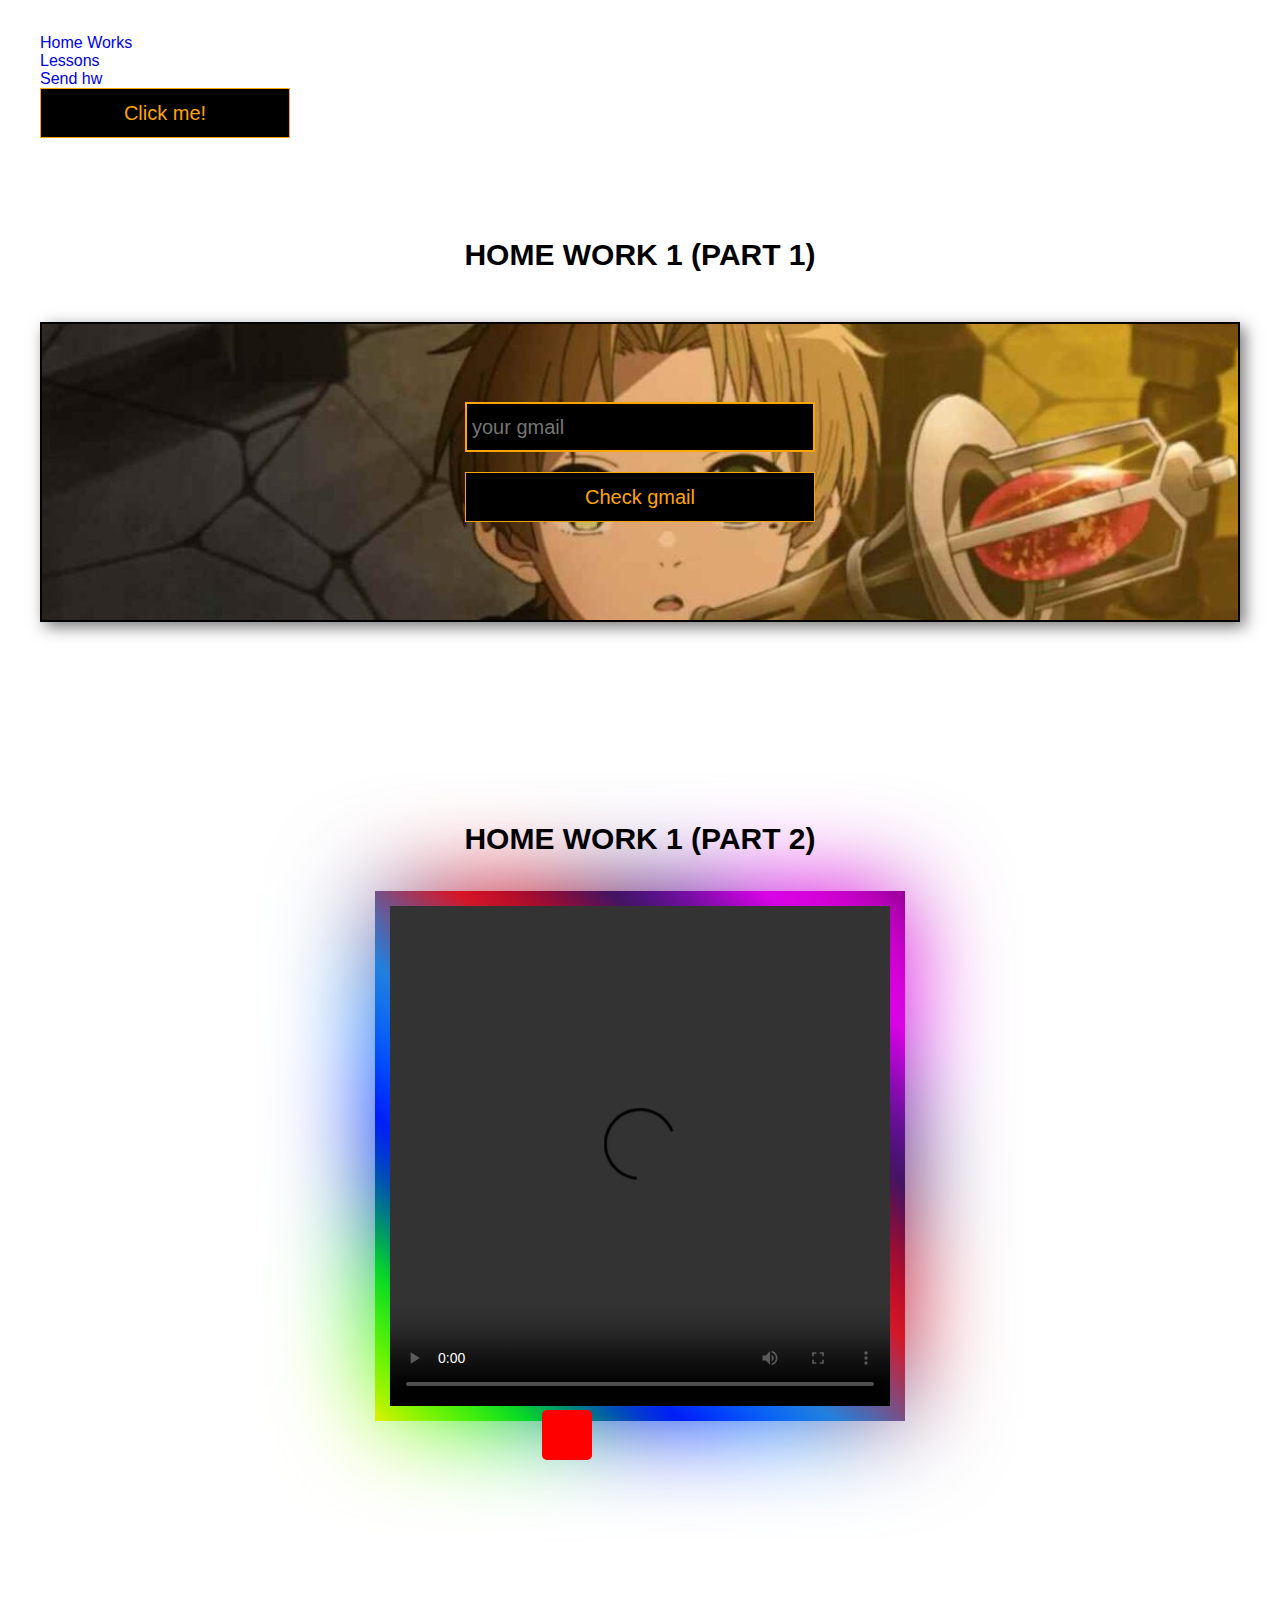
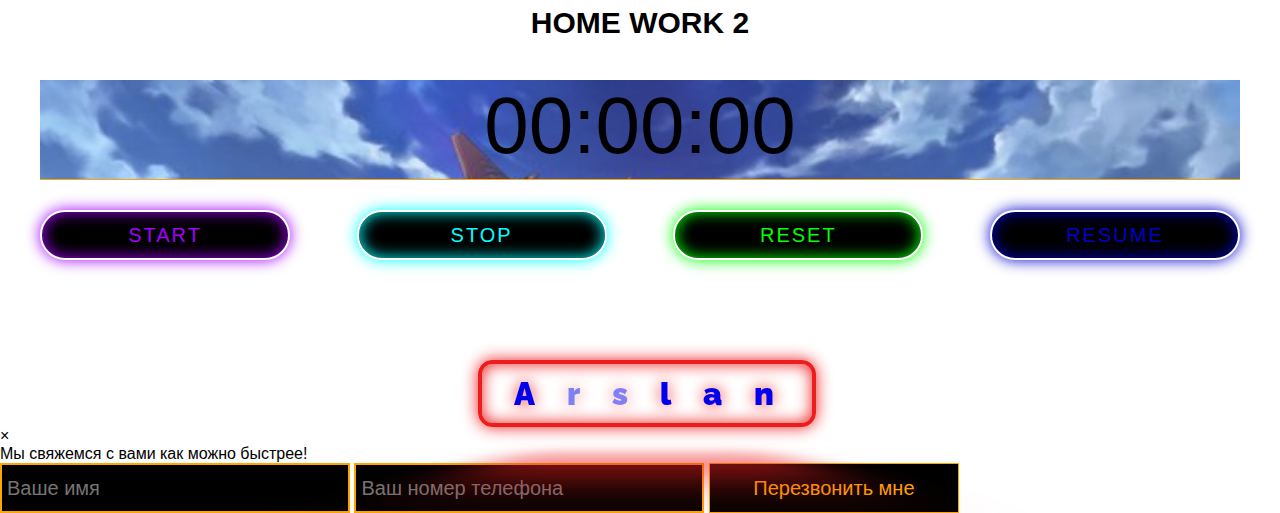
==== pages/home_works.html @ 05c57007 "dz2" ====
<!DOCTYPE html>
<html lang="en">
<head>
    <meta charset="UTF-8">
    <title>Home Works</title>
    <link rel="stylesheet" href="../css/style.css">
    <link rel="stylesheet" href="../css/core.css">
    <link rel="stylesheet" href="../css/home_works.css">
    <link rel="stylesheet" href="../css/styles.css">
</head>
<body>
        <div class="wrapper">
            <div class="header">
                <div class="container">
                    <div class="inner_header">
                        <a href="../index.html">
                            <div class="logotype">
                                <h2>Java<span>Script</span></h2>
                            </div>
                        </a>
                        <ul class="menu">
                            <li class="menu_link">
                                <a href="../pages/home_works.html">Home Works</a>
                            </li>
                            <li class="menu_link">
                                <a href="../pages/lessons.html">Lessons</a>
                            </li>
                            <li class="menu_link">
                                <a href="https://t.me/NurDinBuy16" target="_blank">Send hw</a>
                            </li>
                        </ul>
                        <button class="btn" id="btn-get">Click me!</button>
                    </div>
                </div>
            </div>
            <div class="gmail_block">
                <div class="container">
                    <h3 class="title_text">Home work 1 (part 1)</h3>
                    <div class="inner_gmail_block">
                        <div class="form_gmail">
                            <label for="gmail_input"></label>
                            <input type="text" id="gmail_input" placeholder="your gmail">
                            <button class="btn" id="gmail_button">Check gmail</button>
                            <span class="checker" id="gmail_result"></span>
                        </div>
                    </div>
                </div>
            </div>
            <div class="move_block">
                <div class="container">
                    <h3 class="title_text">Home work 1 (part 2)</h3>
                    <div class="inner_move_block">
                        <div class="parent_block">
                            <div class="video">
                                <video src="../video/eyris.mp4" autoplay  loop controls></video>
                            </div>
                            <div class="child_block">
        
                            </div>
                        </div>
                    </div>
                </div>
            </div>
            <div class="stopwatch">
                <div class="container">
                    <h3 class="title_text">Home work 2 </h3>
                    <div class="time">
                        <div class="time_block">
                            <div class="interval" id="minutes">00</div>
                            <div class="break">:</div>
                            <div class="interval" id="seconds">00</div>
                            <div class="break">:</div>
                            <div class="interval" id="ml-seconds">00</div>
                        </div>
                    </div>
                    <div class="time_buttons">
                        <button class="btns" id="start">Start</button>
                        <button class="btns" id="stop">Stop</button>
                        <button class="btns" id="reset">Reset</button>
                        <button class="btns" id="resume">Resume</button>
                    </div>
                </div>
            </div>
            <div class="footer">
                <div class="container">
                    <button class="glowing-btn">
                        <a href="https://t.me/Arslan_front">
                            <span class="glowing-word">
                                A<span class="faulty-letter">rs</span>lan
                        </span>
                        </a>
                    </button>
                </div>
            </div>
    </div>

</div>

<div class="modal">
    <div class="modal_dialog">
        <div class="modal_content">
            <form action="#">
                <div class="modal_close">&times;</div>
                <div class="modal_title">Мы свяжемся с вами как можно быстрее!</div>
                <input required placeholder="Ваше имя" name="name" type="text" class="modal_input">
                <input required placeholder="Ваш номер телефона" name="phone" type="phone" class="modal_input">
                <button class="btn btn_dark btn_min">Перезвонить мне</button>
            </form>
        </div>
    </div>
</div>

</body>
<script src="../js/home_works.js"></script>
<script src="../js/modal.js"></script>
</html>
---- css/core.css ----
* {
    margin: 0;
    padding: 0;
    box-sizing: border-box;
}

.container {
    width: 1200px;
    margin: 0 auto;
}

body {
    font-family: "Britannic Bold", sans-serif;
    /* background: black; */
    background-image: url(../images/fon.jpeg);
    background-size: cover;
    background-repeat: no-repeat;
    
}

.btn {
    width: 250px;
    height: 50px;
    font-size: 20px;
    cursor: pointer;
    border: 1px solid orange;
    background: black;
    color: orange;
}

.btn:hover {
    background: #414349;
}

.btn:active {
    background: #56585D;
    border: 2px solid orange;
}

a {
    text-decoration: none;
}

li {
    list-style: none;
}

h1 {
    text-align: center;
    font-size: 70px;
    color: white;
    margin: 0 auto;
    text-transform: uppercase;
    font-weight: 600;
}

h2 {
    text-align: center;
    font-size: 30px;
    color: white;
    margin: 0 auto;
    text-transform: uppercase;
    font-weight: 600;
}

h3 {
    text-align: center;
    font-size: 30px;
    color: white;
    margin: 0 auto;
    text-transform: uppercase;
    font-weight: 600;
}

h4 {
    font-size: 24px;
    color: white;
    text-transform: uppercase;
    font-weight: 600;
}

strong {
    color: #F79300;
}

label {
    font-size: 24px;
    color: orange;
}

input {
    width: 350px;
    height: 50px;
    font-size: 20px;
    padding-left: 5px;
    color: orange;
    background: black;
    border: 2px solid orange;
}

.checker {
    color: white;
    font-size: 30px;
}

.btn-slide {
    display: block;
    width: 100px;
    height: 100px;
    background: orange;
    color: black;
    font-size: 20px;
    text-transform: uppercase;
    border-radius: 50%;
    font-weight: 800;
    z-index: 1;
}

.btn-slide:hover {
    background: #b68733 !important;
    cursor: pointer;
    color: white;
}
---- css/home_works.css ----
/* GMAIL BLOCK */
.gmail_block {
    /* background: black; */
    padding: 100px 0;
}

.inner_gmail_block {
    margin-top: 50px;
    height: 300px;
    display: flex;
    justify-content: center;
    align-items: center;
    box-shadow: 5px 5px 15px #0008;
    z-index: 2;
    border: 2px solid black;
    background-image: url(../images/reinkarnaciya-bezrabotnogo-3-sezon-1200x520.jpeg);
    /* background-size: cover; */
    background-repeat: no-repeat;
}

.form_gmail {
    display: flex;
    flex-direction: column;
    align-items: center;
}

.form_gmail button {
    width: 100%;
    margin: 20px 0;
}

/* MOVE BLOCK */

.move_block {
    padding: 100px 0;
    /* background-color: black; */
}

.parent_block {
    height: 500px;
    width: 500px;
    background-color: black;
    background-size:cover;
    background-repeat: no-repeat;
    background-image: url(../images/index.jpeg);
    /* border: 2px solid orange; */
    position: relative;
    margin: 0 auto;
    border-radius: 6px;
    
}
.parent_block::after,
.parent_block::before{
    content: "";
    z-index: -2;
    position: absolute;
    width: calc(100% + 30px);
    height: calc(100% + 30px);
    top: -15px;
    left: -15px;
    background: linear-gradient(
        45deg,#fff000,#00ff00,#00ff,#0099ff,#ff0000,#191970,#FF00FF,#800080,#008080,#00FF00,#C0C0C0
    );
    background-size: 999px;
    animation: border 12s linear infinite;
}
.parent_block::after{
    filter: blur(50px);
}
@keyframes border {
    0%,100%{
        background-position:0 0 ;
    }
    50%{
        background-position:300%;
    }
}

.child_block{
    position: absolute;
    border-radius: 5px;
    width: 50px;
    height: 50px;
    background: red;
    background-image: url(../images/1.jpeg);
    background-size: cover;
    
}
.ars{
    padding-top: 250px;
    padding-left: 40px;
    font: 700;
    text-align: center;
    font-family: sans-serif;
    text-transform: uppercase;
    font-weight: 900;
    font-size: 30px;
    color: black;
    position: absolute;
}

.inner_move_block {
    margin-top: 50px;
}

/* STOP WATCH */

.time {
    color: black;
    background-image: url(../images/123.jpeg);
    background-size: cover;
    display: flex;
    justify-content: center;
    font-size: 80px;
    height: 100px;
    width: 100%;
    border-bottom: 1px solid orange;
    margin-top: 40px;
}

.time_block {
    display: flex;
    width: 500px;
    justify-content: center;
}

.stopwatch {
    padding: 100px 0;
    /* background: black; */
}

.time_buttons {
    margin-top: 30px;
    width: 100%;
    display: flex;
    justify-content: space-between;
}

.btns{
    width: 250px;
    height: 50px;
    font-size: 20px;
    background-color: black;
    border: 2px solid white;
    border-radius: 30px;
    text-transform: uppercase;
    letter-spacing: 2px;
    cursor: pointer;
    padding: 10px 20px;
}
.btns:nth-child(1){
    color: #a200fa;
    box-shadow: 0 0 15px  #a200fa,
    inset 0 0 15px  #a200fa
}
.btns:hover:nth-child(1){
    background: #a200fa;
    box-shadow: 0 0 15px  #a200fa, inset 0 0 15px  #a200fa
}
.btns:nth-child(2){
    color: #00FFFF;
    box-shadow: 0 0 15px #00FFFF,
    inset 0 0 15px  #00FFFF
}
.btns:hover:nth-child(2){
    background: #00FFFF;
    box-shadow: 0 0 15px  #00FFFF, inset 0 0 15px  #00FFFF
}
.btns:nth-child(3){
    color: #00FF00;
    box-shadow: 0 0 15px #00FF00,
    inset 0 0 15px  #00FF00
}
.btns:hover:nth-child(3){
    background: #00FF00;
    box-shadow: 0 0 15px  #00FF00, inset 0 0 15px  #00FF00
}
.btns:nth-child(4){
    color: #0000CD;
    box-shadow: 0 0 15px #0000CD,
    inset 0 0 15px  #0000CD
}
.btns:hover:nth-child(4){
    background: #0000CD;
    box-shadow: 0 0 15px  #0000CD, inset 0 0 15px  #0000CD
}
.btns:hover{
    color: white;   
    border: none;
}

.title_text{
    text-align: center;
    font-size: 30px;
    color: black;
    margin: 0 auto;
    text-transform: uppercase;
    font-weight: 600;
}
video{
    width: 500px;
    height:500px;
}
---- css/styles.css ----
@import url("https://fonts.googleapis.com/css?family=Raleway");

:root {
    --glow-color: hsl(0, 85%, 52%);
}

*,
*::before,
*::after {
    box-sizing: border-box;
}

.glowing-btn {
    margin-left: 438px;
    position: relative;
    color: var(--glow-color);
    cursor: pointer;
    padding: 0.35em 1em;
    border: 0.15em solid var(--glow-color);
    border-radius: 0.45em;
    background: none;
    perspective: 2em;
    font-family: "Raleway", sans-serif;
    font-size: 2em;
    font-weight: 900;
    letter-spacing: 1em;

    -webkit-box-shadow: inset 0px 0px 0.5em 0px var(--glow-color),
        0px 0px 0.5em 0px var(--glow-color);
    -moz-box-shadow: inset 0px 0px 0.5em 0px var(--glow-color),
        0px 0px 0.5em 0px var(--glow-color);
    box-shadow: inset 0px 0px 0.5em 0px var(--glow-color),
        0px 0px 0.5em 0px var(--glow-color);
    animation: border-flicker 2s linear infinite;
}

.glowing-word {
    float: left;
    margin-right: -0.8em;
    -webkit-text-shadow: 0 0 0.125em hsl(0 0% 100% / 0.3),
        0 0 0.45em var(--glow-color);
    -moz-text-shadow: 0 0 0.125em hsl(0 0% 100% / 0.3),
        0 0 0.45em var(--glow-color);
    text-shadow: 0 0 0.125em hsl(0 0% 100% / 0.3), 0 0 0.45em var(--glow-color);
    animation: text-flicker 3s linear infinite;
}

.faulty-letter {
    opacity: 0.5;
    animation: faulty-flicker 2s linear infinite;
}

.glowing-btn::before {
    content: "";
    position: absolute;
    top: 0;
    bottom: 0;
    left: 0;
    right: 0;
    opacity: 0.7;
    filter: blur(1em);
    transform: translateY(120%) rotateX(95deg) scale(1, 0.35);
    background: var(--glow-color);
    pointer-events: none;
}

.glowing-btn::after {
    content: "";
    position: absolute;
    top: 0;
    left: 0;
    right: 0;
    bottom: 0;
    opacity: 0;
    z-index: -1;
    background-color: var(--glow-color);
    box-shadow: 0 0 2em 0.2em var(--glow-color);
    transition: opacity 100ms linear;
}

.glowing-btn:hover {
    color: rgba(0, 0, 0, 0.8);
    text-shadow: none;
    animation: none;
}

.glowing-btn:hover .glowing-word {
    animation: none;
}

.glowing-btn:hover .faulty-letter {
    animation: none;
    text-shadow: none;
    opacity: 1;
}

.glowing-btn:hover:before {
    filter: blur(1.5em);
    opacity: 1;
}

.glowing-btn:hover:after {
    opacity: 1;
}

@keyframes faulty-flicker {
    0% {
        opacity: 0.1;
    }
    2% {
        opacity: 0.1;
    }
    4% {
        opacity: 0.5;
    }
    19% {
        opacity: 0.5;
    }
    21% {
        opacity: 0.1;
    }
    23% {
        opacity: 1;
    }
    80% {
        opacity: 0.5;
    }
    83% {
        opacity: 0.4;
    }

    87% {
        opacity: 1;
    }
}

@keyframes text-flicker {
    0% {
        opacity: 0.1;
    }

    2% {
        opacity: 1;
    }

    8% {
        opacity: 0.1;
    }

    9% {
        opacity: 1;
    }

    12% {
        opacity: 0.1;
    }
    20% {
        opacity: 1;
    }
    25% {
        opacity: 0.3;
    }
    30% {
        opacity: 1;
    }

    70% {
        opacity: 0.7;
    }
    72% {
        opacity: 0.2;
    }

    77% {
        opacity: 0.9;
    }
    100% {
        opacity: 0.9;
    }
}

@keyframes border-flicker {
    0% {
        opacity: 0.1;
    }
    2% {
        opacity: 1;
    }
    4% {
        opacity: 0.1;
    }

    8% {
        opacity: 1;
    }
    70% {
        opacity: 0.7;
    }
    100% {
        opacity: 1;
    }
}

@media only screen and (max-width: 600px) {
    .glowing-btn {
        font-size: 1em;
    }
}
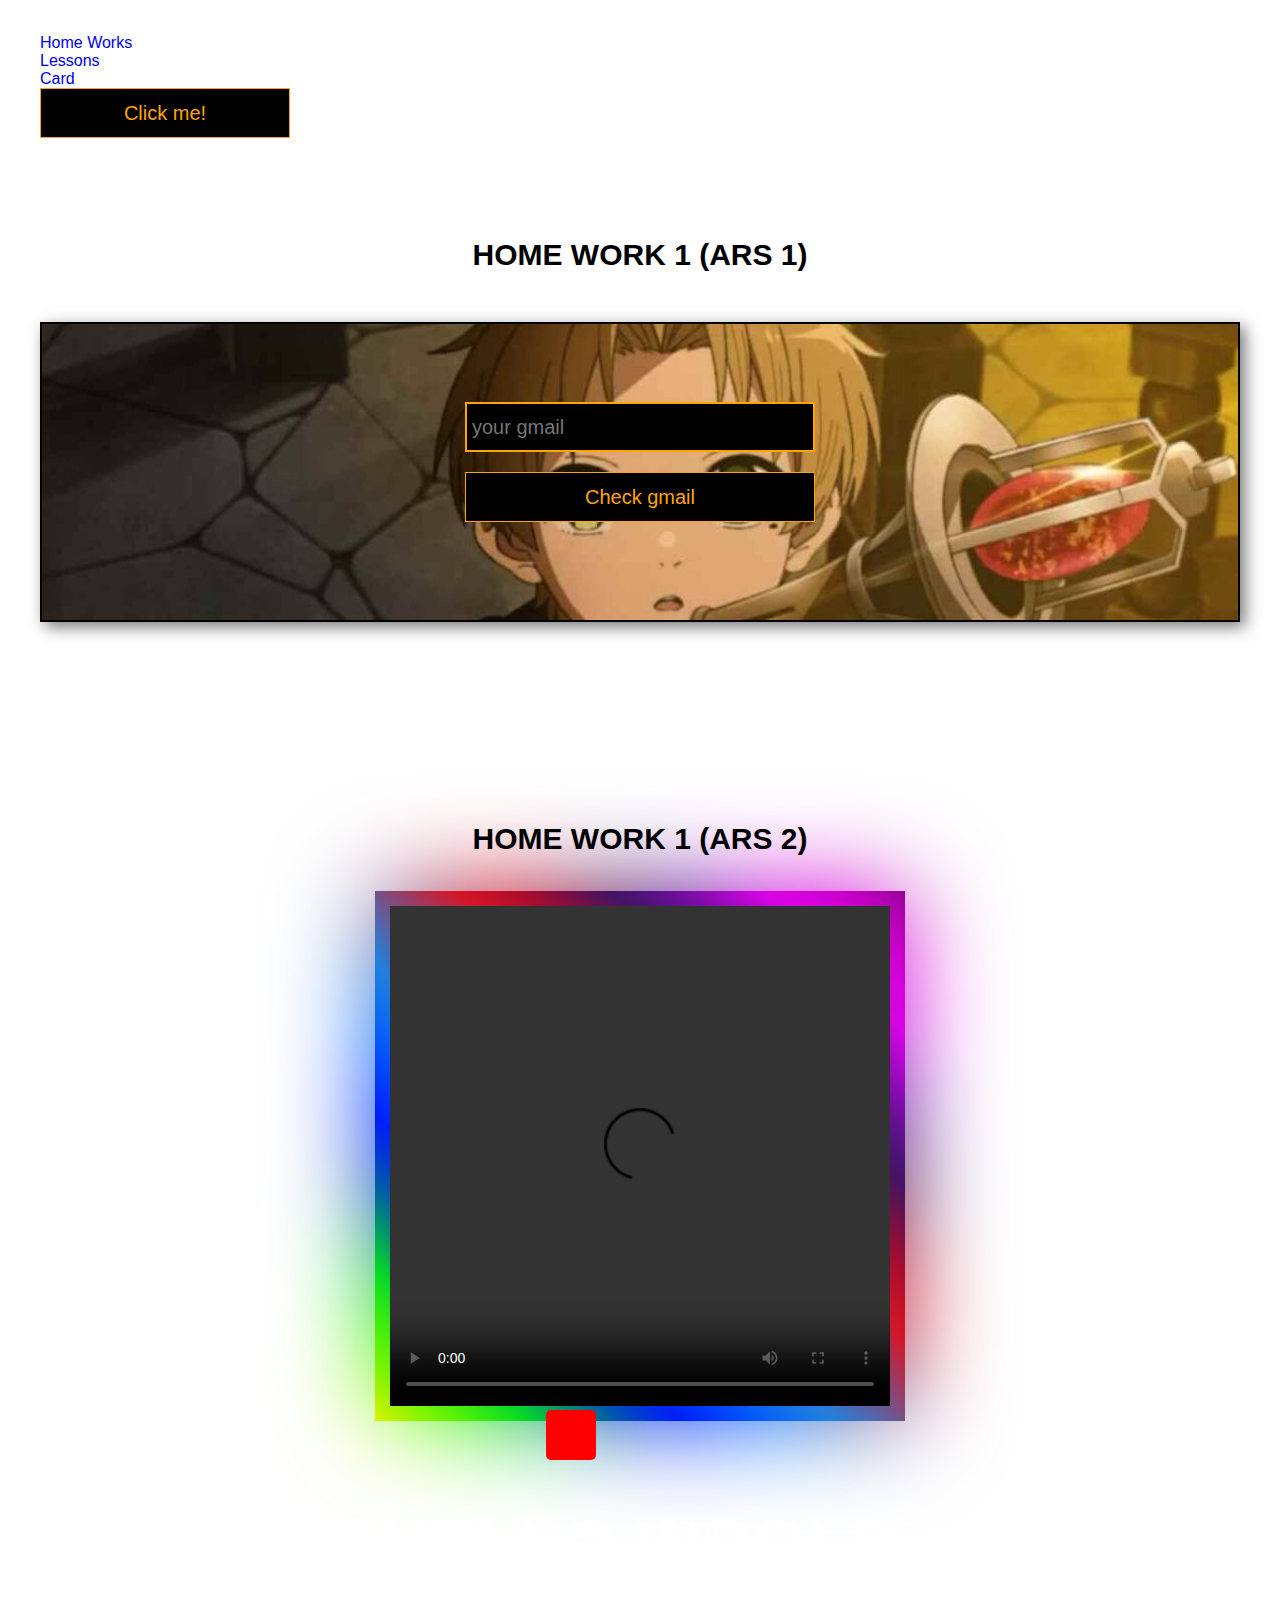
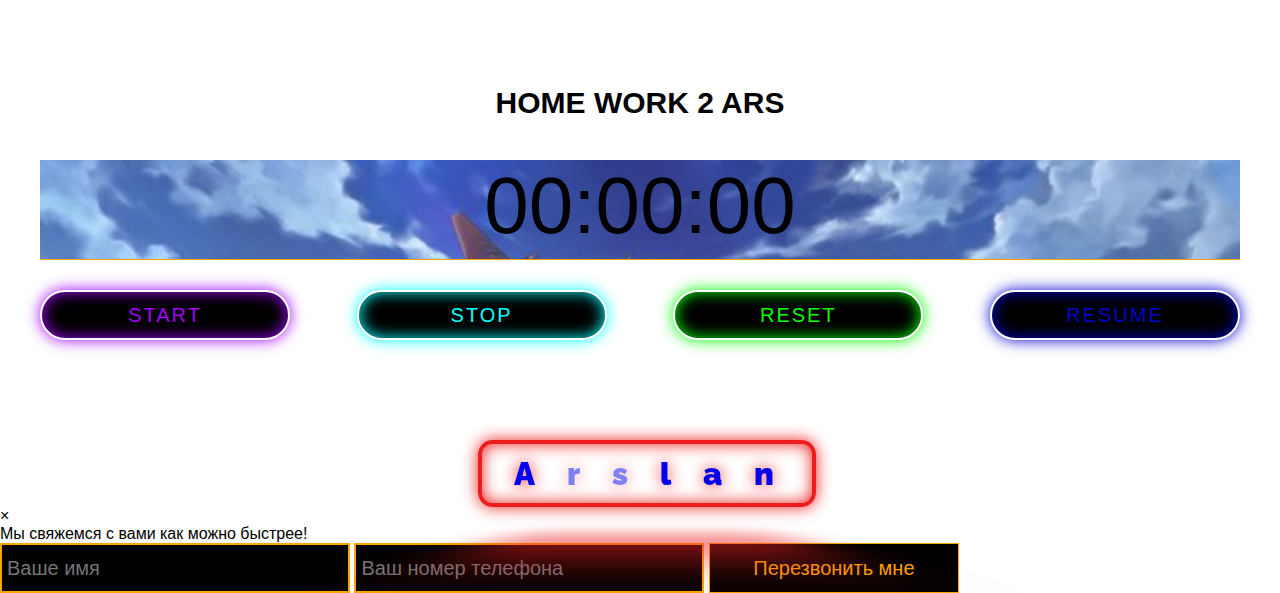
==== commit e7cf6e4f: "counter" ====
--- a/pages/home_works.html
+++ b/pages/home_works.html
@@ -9,89 +9,90 @@
     <link rel="stylesheet" href="../css/styles.css">
 </head>
 <body>
-        <div class="wrapper">
-            <div class="header">
-                <div class="container">
+    <div class="wrapper">
+        <div class="header">
+            <div class="container">
                     <div class="inner_header">
-                        <a href="../index.html">
-                            <div class="logotype">
-                                <h2>Java<span>Script</span></h2>
-                            </div>
-                        </a>
-                        <ul class="menu">
-                            <li class="menu_link">
-                                <a href="../pages/home_works.html">Home Works</a>
-                            </li>
-                            <li class="menu_link">
-                                <a href="../pages/lessons.html">Lessons</a>
-                            </li>
-                            <li class="menu_link">
-                                <a href="https://t.me/NurDinBuy16" target="_blank">Send hw</a>
-                            </li>
-                        </ul>
-                        <button class="btn" id="btn-get">Click me!</button>
+                    <a href="../index.html">
+                        <div class="logotype">
+                            <h2>Java<span>Script</span></h2>
+                        </div>
+                    </a>
+                    <ul class="menu">
+                        <li class="menu_link">
+                            <a href="../pages/home_works.html">Home Works</a>
+                        </li>
+                        <li class="menu_link">
+                            <a href="../pages/lessons.html">Lessons</a>
+                    </li>
+                        <li class="menu_link">
+                            <a href="../pages/card.html">Card</a>
+                        </li>
+                    </ul>
+                    <button class="btn" id="btn-get">Click me!</button>
+                </div>
+            </div>
+        </div>
+        <div class="gmail_block">
+            <div class="container">
+                <h3 class="title_text">Home work 1 (ARS 1)</h3>
+                <div class="inner_gmail_block">
+                    <div class="form_gmail">
+                        <label for="gmail_input"></label>
+                        <input type="text" id="gmail_input" placeholder="your gmail">
+                        <button class="btn" id="gmail_button">Check gmail</button>
+                        <span class="checker" id="gmail_result"></span>
                     </div>
                 </div>
             </div>
-            <div class="gmail_block">
-                <div class="container">
-                    <h3 class="title_text">Home work 1 (part 1)</h3>
-                    <div class="inner_gmail_block">
-                        <div class="form_gmail">
-                            <label for="gmail_input"></label>
-                            <input type="text" id="gmail_input" placeholder="your gmail">
-                            <button class="btn" id="gmail_button">Check gmail</button>
-                            <span class="checker" id="gmail_result"></span>
+        </div>
+        <div class="move_block">
+            <div class="container">
+                <h3 class="title_text">Home work 1 (ARS  2)</h3>
+                <div class="inner_move_block">
+                    <div class="parent_block">
+                        <div class="video">
+                        <video src="../video/eyris.mp4" autoplay  loop controls></video>
+                        </div>
+                        <div class="child_block">
+    
                         </div>
                     </div>
                 </div>
             </div>
-            <div class="move_block">
-                <div class="container">
-                    <h3 class="title_text">Home work 1 (part 2)</h3>
-                    <div class="inner_move_block">
-                        <div class="parent_block">
-                            <div class="video">
-                                <video src="../video/eyris.mp4" autoplay  loop controls></video>
-                            </div>
-                            <div class="child_block">
-        
-                            </div>
-                        </div>
+        </div>
+        <H1>HELLO WROLD</H1>
+        <div class="stopwatch">
+            <div class="container">
+                <h3 class="title_text">Home work 2 ARS </h3>
+                <div class="time">
+                    <div class="time_block">
+                        <div class="interval" id="minutes">00</div>
+                        <div class="break">:</div>
+                        <div class="interval" id="seconds">00</div>
+                        <div class="break">:</div>
+                        <div class="interval" id="ml-seconds">00</div>
                     </div>
                 </div>
-            </div>
-            <div class="stopwatch">
-                <div class="container">
-                    <h3 class="title_text">Home work 2 </h3>
-                    <div class="time">
-                        <div class="time_block">
-                            <div class="interval" id="minutes">00</div>
-                            <div class="break">:</div>
-                            <div class="interval" id="seconds">00</div>
-                            <div class="break">:</div>
-                            <div class="interval" id="ml-seconds">00</div>
-                        </div>
-                    </div>
-                    <div class="time_buttons">
-                        <button class="btns" id="start">Start</button>
-                        <button class="btns" id="stop">Stop</button>
-                        <button class="btns" id="reset">Reset</button>
-                        <button class="btns" id="resume">Resume</button>
-                    </div>
+                <div class="time_buttons">
+                    <button class="btns" id="start">Start</button>
+                    <button class="btns" id="stop">Stop</button>
+                    <button class="btns" id="reset">Reset</button>
+                    <button class="btns" id="resume">Resume</button>
                 </div>
             </div>
-            <div class="footer">
-                <div class="container">
-                    <button class="glowing-btn">
-                        <a href="https://t.me/Arslan_front">
-                            <span class="glowing-word">
-                                A<span class="faulty-letter">rs</span>lan
-                        </span>
-                        </a>
-                    </button>
-                </div>
+        </div>
+        <div class="footer">
+            <div class="container">
+                <button class="glowing-btn">
+                    <a href="https://t.me/Arslan_front">
+                        <span class="glowing-word">
+                            A<span class="faulty-letter">rs</span>lan
+                    </span>
+                    </a>
+                </button>
             </div>
+        </div>
     </div>
 
 </div>
@@ -109,7 +110,6 @@
         </div>
     </div>
 </div>
-
 </body>
 <script src="../js/home_works.js"></script>
 <script src="../js/modal.js"></script>
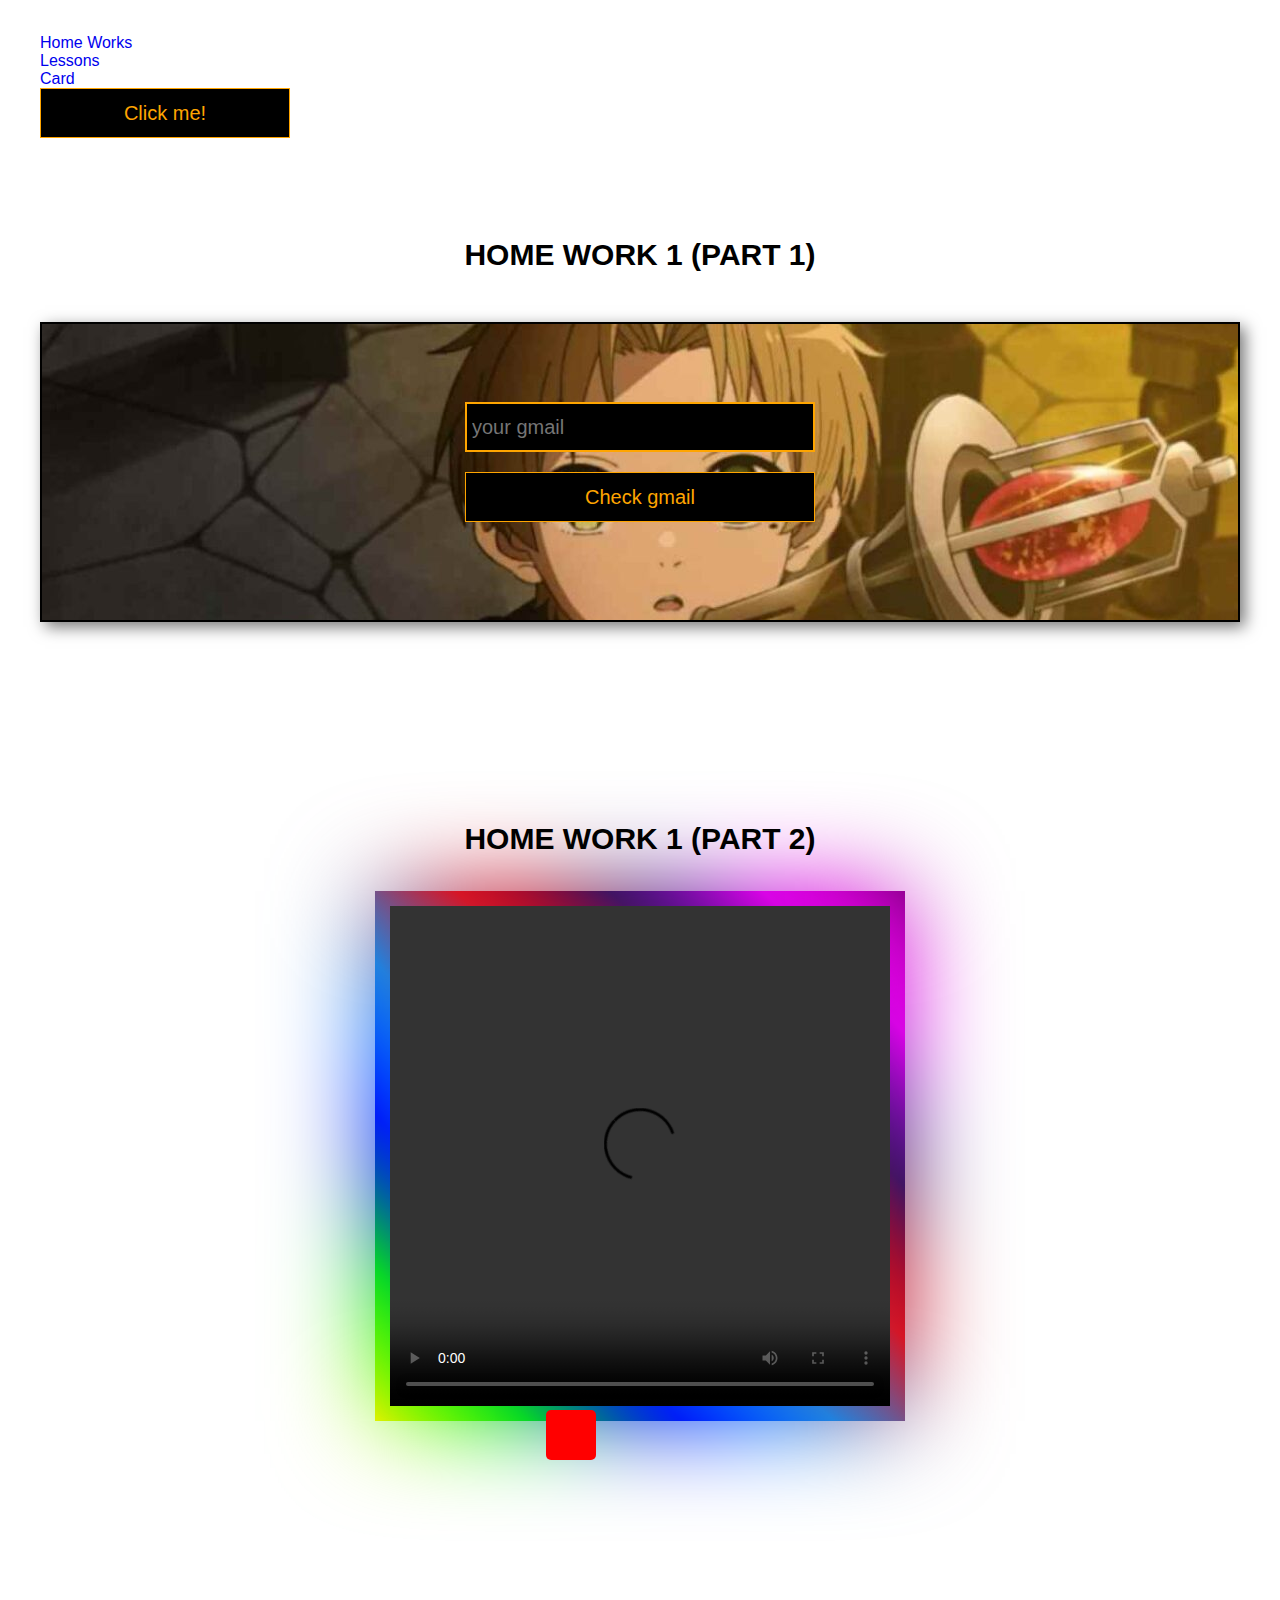
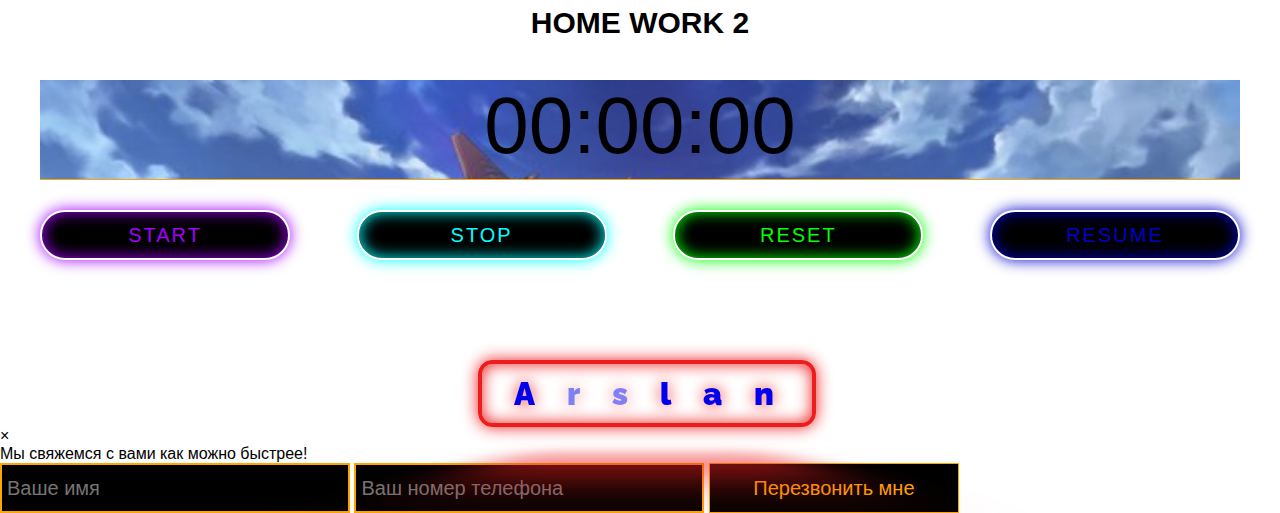
==== commit 47b366ab: "noCounter" ====
--- a/pages/home_works.html
+++ b/pages/home_works.html
@@ -35,7 +35,7 @@
         </div>
         <div class="gmail_block">
             <div class="container">
-                <h3 class="title_text">Home work 1 (ARS 1)</h3>
+                <h3 class="title_text">Home work 1 (part 1)</h3>
                 <div class="inner_gmail_block">
                     <div class="form_gmail">
                         <label for="gmail_input"></label>
@@ -48,7 +48,7 @@
         </div>
         <div class="move_block">
             <div class="container">
-                <h3 class="title_text">Home work 1 (ARS  2)</h3>
+                <h3 class="title_text">Home work 1 (part 2)</h3>
                 <div class="inner_move_block">
                     <div class="parent_block">
                         <div class="video">
@@ -61,10 +61,9 @@
                 </div>
             </div>
         </div>
-        <H1>HELLO WROLD</H1>
         <div class="stopwatch">
             <div class="container">
-                <h3 class="title_text">Home work 2 ARS </h3>
+                <h3 class="title_text">Home work 2 </h3>
                 <div class="time">
                     <div class="time_block">
                         <div class="interval" id="minutes">00</div>
